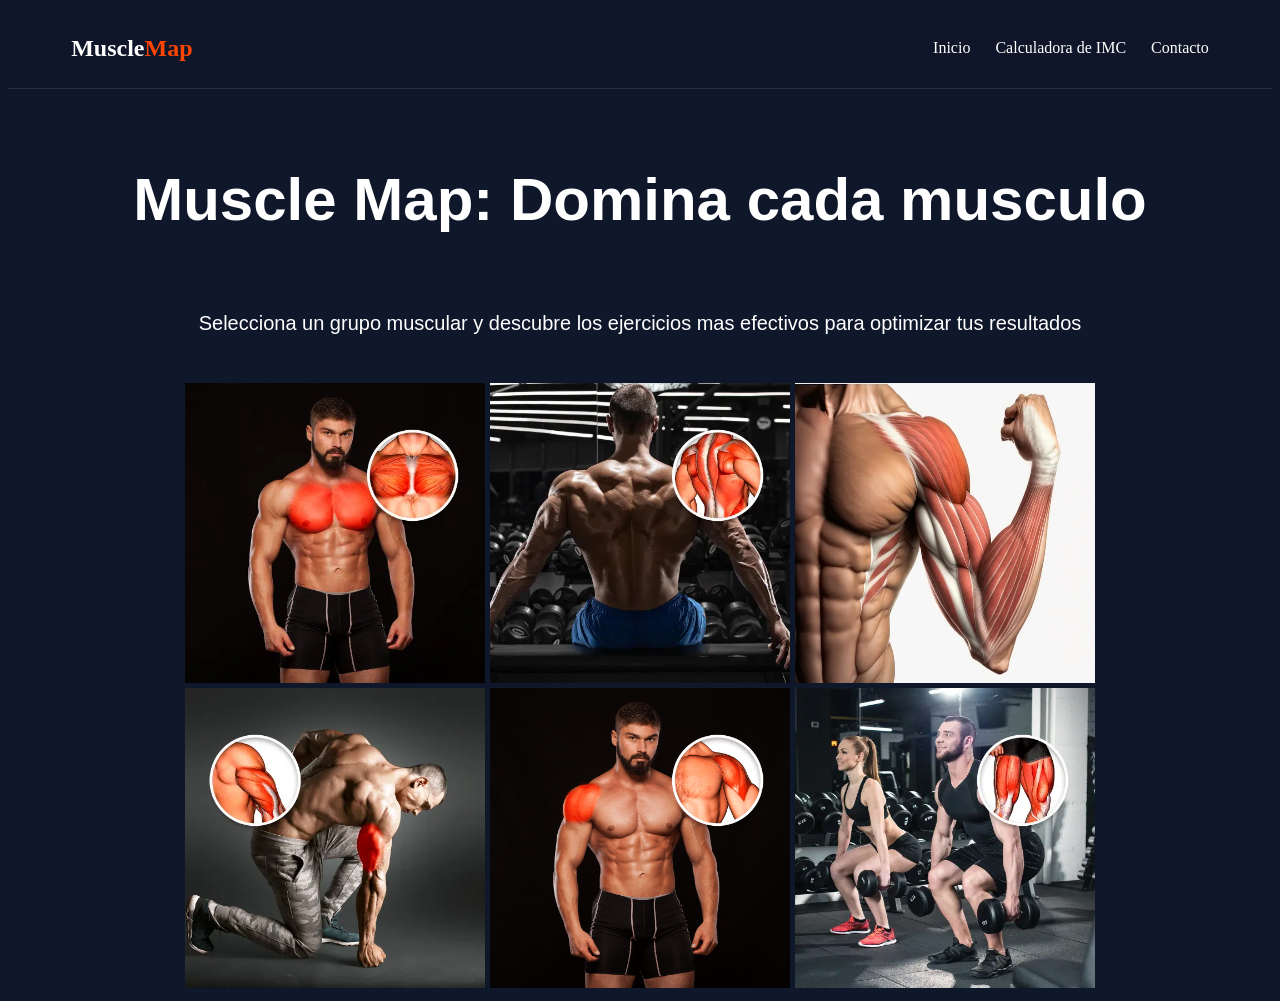
==== index.html @ 0e06bfe1 "Add files via upload" ====
<!DOCTYPE html>
<html lang="en">        
<head>
    <meta charset="UTF-8">
    <meta name="viewport" content="width=device-width, initial-scale=1.0">
    <title>Muscle Map</title>
    <link rel="stylesheet" href="style.css">
    <script src="style.js"></script>
</head>                 
<body><nav class="navbar">
    <div class="logo">Muscle<span>Map</span></div>
    <ul class="nav-links">
    <li><a href="index.html">Inicio</a></li>
    <!-- Modifica estas dos líneas -->
    <li><a href="#" onclick="mostrarAlerta(); return false;">Calculadora de IMC</a></li>
    <li><a href="#" onclick="mostrarAlerta(); return false;">Contacto</a></li>
</ul>
</nav>
<br>
<br>

    <div class="titulo-pag-principal"> <h1>Muscle Map: Domina cada musculo</h1> </div>
    <br>
    <div class="parrafo-intro"><P>Selecciona un grupo muscular y descubre los ejercicios mas efectivos para optimizar tus resultados</P></div>
    <br>
    <div class="imagenes-link"><a href="pectoral.html"><img src="pectoral.webp" alt="pectoral" width="300" height="300"></a> 
    <a href="espalda.html"><img src="espalda.webp" alt="espalda" width="300" height="300"></a>
    <a href="biceps.html"><img src="biceps.webp" alt="biceps" width="300" height="300"></a>
    <br>
    <a href="triceps.html"><img src="triceps.webp" alt="triceps" width="300" height="300"></a>
    <a onclick="alertaaa(); return false;"><img src="hombros.png" alt="hombros" width="300" height="300"></a>
    <a onclick="alertaaa(); return false;"><img src="piernas.webp" alt="piernas" width="300" height="300"></div> </a>

</body>

</html>
---- style.css ----
.titulo-pag-principal{
    text-align: center;
    font-size: 30px;
    font-weight: bold;
    color: white;
    margin-top: 10px;
    font-family: oswald, sans-serif;
}

body{
    background-color: #0f172a;
}

.parrafo-intro{
    text-align: center;
    font-size: 20px;
    color: white;
    margin-top: 10px;
    font-family: oswald, sans-serif;
}  

.imagenes-link{
    text-align: center;
    font-size: 20px;
    color: white;
    margin-top: 10px;
    border-radius: 12px;
    img:hover{
        transform: scale(1.05);
        filter: brightness(1.2);
        transition: all 0.3s ease;
    }
}

.pecho1{
    display: flex;
    font-family: oswald, sans-serif;
    color: white;
    align-items: center;
    gap: 40px;
    margin-bottom: 60px;
    justify-content: space-around;
    gap: 20px;
    margin: 40px 0;
    padding: 20px;
    border-radius: 15px;
    
}

.pecho2{
    display: flex;
    font-family: oswald, sans-serif;
    color: white;
    align-items: center;
    gap: 40px;
    margin-bottom: 60px;
        justify-content: space-around;
        gap: 20px;
        margin: 40px 0;
        padding: 20px;    
        border-radius: 15px;
}

.pecho3{
    display: flex;
    font-family: oswald, sans-serif;
    color: white;
    align-items: center;
    gap: 40px;
    margin-bottom: 60px;
        justify-content: space-around;
        gap: 20px;
        margin: 40px 0;
        padding: 20px;    
        border-radius: 15px;
}

.titupecho{
    color: orange;
    font-size: 18px;
    font-weight: bold;
    margin-top: 10px;
    font-family: oswald, sans-serif;
    margin: 25px;
}

.espalda1{
    display: flex;
    font-family: oswald, sans-serif;
    color: white;
    align-items: center;
    gap: 40px;
    margin-bottom: 60px;
        justify-content: space-around;
        gap: 20px;
        margin: 40px 0;
        padding: 20px;    
        border-radius: 15px;
}

.espalda2{
    display: flex;
    font-family: oswald, sans-serif;
    color: white;
    align-items: center;
    gap: 40px;
    margin-bottom: 60px;
        justify-content: space-around;
        gap: 20px;
        margin: 40px 0;
        padding: 20px;    
        border-radius: 15px;
}


.bicep1{
    display: flex;
    font-family: oswald, sans-serif;
    color: white;
    align-items: center;
    gap: 40px;
    margin-bottom: 60px;
        justify-content: space-around;
        gap: 20px;
        margin: 40px 0;
        padding: 20px;    
        border-radius: 15px;
}

.bicep2{
    display: flex;
    font-family: oswald, sans-serif;
    color: white;
    align-items: center;
    gap: 40px;
    margin-bottom: 60px;
        justify-content: space-around;
        gap: 20px;
        margin: 40px 0;
        padding: 20px;    
        border-radius: 15px;
}

.tricep1{
    display: flex;
    font-family: oswald, sans-serif;
    color: white;
    align-items: center;
    gap: 40px;
    margin-bottom: 60px;
        justify-content: space-around;
        gap: 20px;
        margin: 40px 0;
        padding: 20px;    
        border-radius: 15px;
}

.tricep2{
    display: flex;
    font-family: oswald, sans-serif;
    color: white;
    align-items: center;
    gap: 40px;
    margin-bottom: 60px;
        justify-content: space-around;
        gap: 20px;
        margin: 40px 0;
        padding: 20px;    
        border-radius: 15px;
}


.navbar {
    display: flex;
    justify-content: space-between;
    align-items: center;
    padding: 15px 5%;
    background: rgba(15, 23, 42, 0.8); /* Azul muy oscuro con transparencia */
    backdrop-filter: blur(10px);      /* Desenfoque de fondo */
    position: sticky;                 /* Se queda fija al hacer scroll */
    top: 0;
    z-index: 1000;                    /* Para que siempre esté por encima de las imágenes */
    border-bottom: 1px solid rgba(255, 255, 255, 0.1);
}

.logo {
    font-size: 1.5rem;
    font-weight: bold;
    color: white;
}

.logo span {
    color: #ff4500; /* Tu color de acento (naranja) */
}

.nav-links {
    list-style: none;
    display: flex;
    gap: 25px;
}

.nav-links a {
    text-decoration: none;
    color: white;
    font-weight: 500;
    transition: color 0.3s;
}

.nav-links a:hover {
    color: #ff4500; /* Cambia de color al pasar el mouse */
}
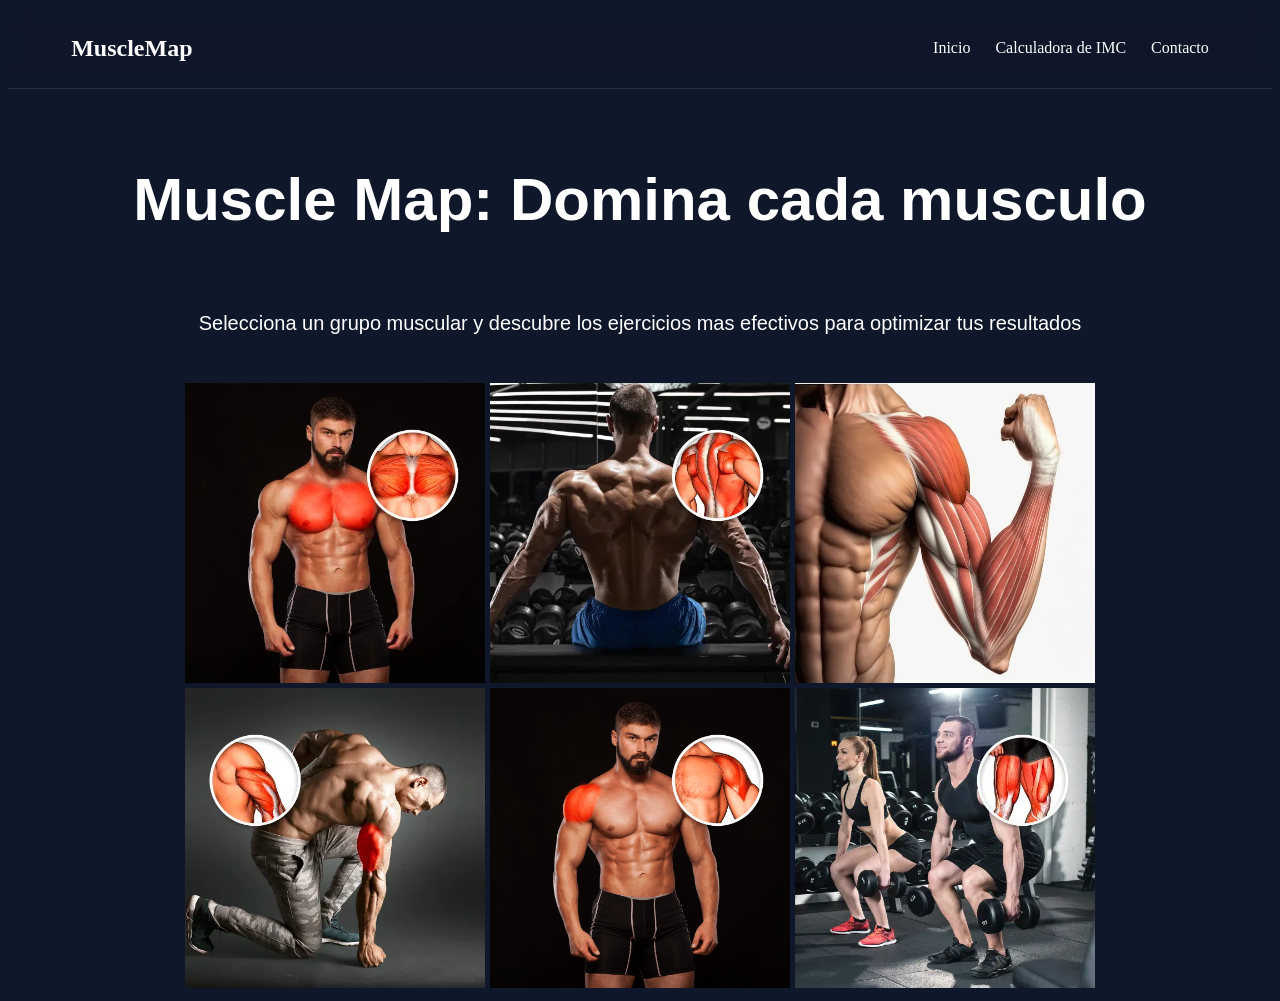
==== commit 219296a7: "Update index.html" ====
--- a/index.html
+++ b/index.html
@@ -12,7 +12,7 @@
     <ul class="nav-links">
     <li><a href="index.html">Inicio</a></li>
     <!-- Modifica estas dos líneas -->
-    <li><a href="#" onclick="mostrarAlerta(); return false;">Calculadora de IMC</a></li>
+    <li><a href="calculadora.html">Calculadora de IMC</a></li>
     <li><a href="#" onclick="mostrarAlerta(); return false;">Contacto</a></li>
 </ul>
 </nav>
@@ -33,4 +33,4 @@
 
 </body>
 
-</html>+</html>
--- a/style.css
+++ b/style.css
@@ -189,9 +189,6 @@
     color: white;
 }
 
-.logo span {
-    color: #ff4500; /* Tu color de acento (naranja) */
-}
 
 .nav-links {
     list-style: none;
@@ -208,4 +205,63 @@
 
 .nav-links a:hover {
     color: #ff4500; /* Cambia de color al pasar el mouse */
-}+}
+
+
+
+.calculadoratxt{
+    color: white;
+    font-size: 20px;
+    font-family: oswald, sans-serif;
+    text-align: center;
+  
+}
+
+.titulo-imc{
+    color: orange;
+    font-size: 30px;
+    font-family: oswald, sans-serif;
+    text-align: center;
+  
+}
+
+.calculadora-container {
+    max-width: 400px;
+    margin: 30px auto;
+    padding: 20px;
+    background: rgba(255, 255, 255, 0.05);
+    border-radius: 15px;
+    text-align: center;
+}
+
+.input-group { margin-bottom: 15px; 
+color: white;}
+
+.input {
+    padding: 10px;
+    border-radius: 5px;
+    border: none;
+    width: 100%;
+    margin-top: 5px;
+}
+
+.btn-calcular {
+    background-color: orange;
+    color: white;
+    padding: 12px 25px;
+    border: none;
+    border-radius: 8px;
+    cursor: pointer;
+    font-weight: bold;
+}
+
+.resultado-box { margin-top: 20px; font-size: 1.2rem; color: orange; }
+
+.imcimg{
+    text-align: center;
+    font-size: 20px;
+    color: white;
+    margin-top: 10px;
+    border-radius: 12px;
+    }
+
